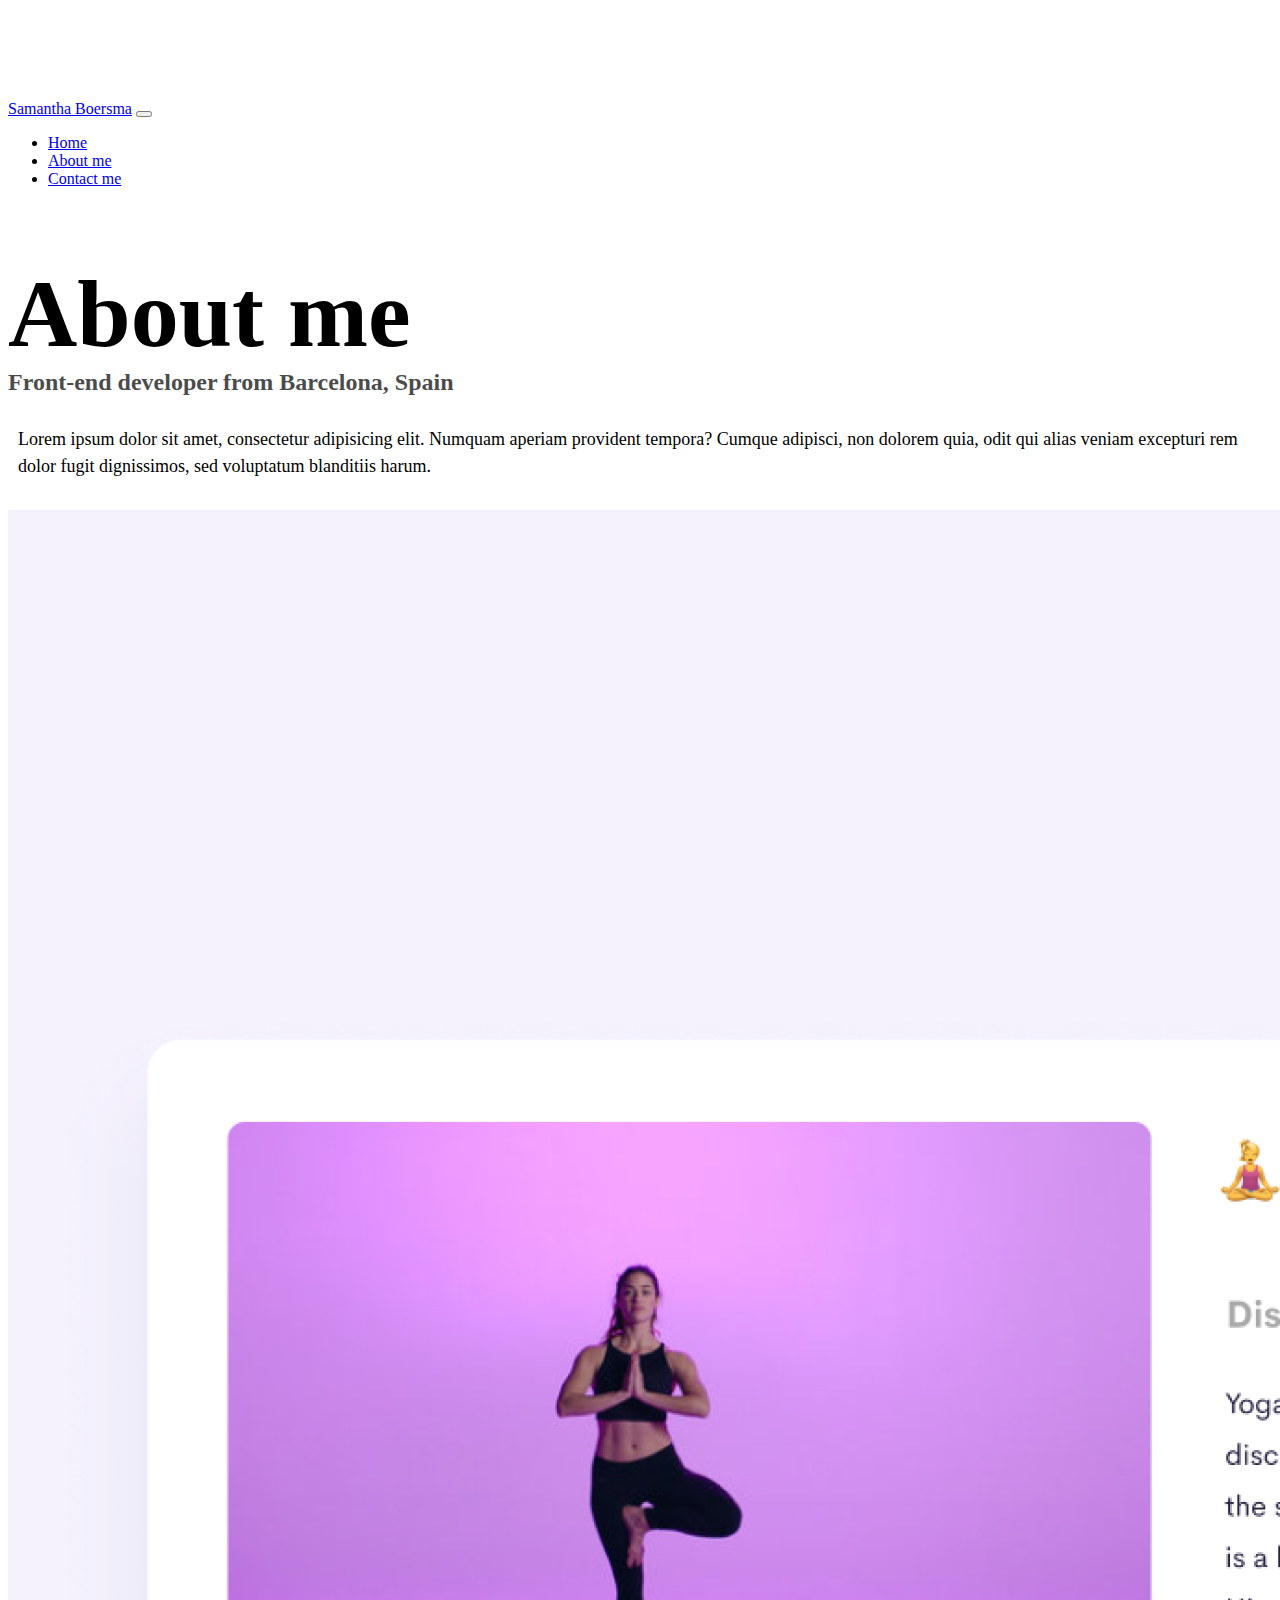
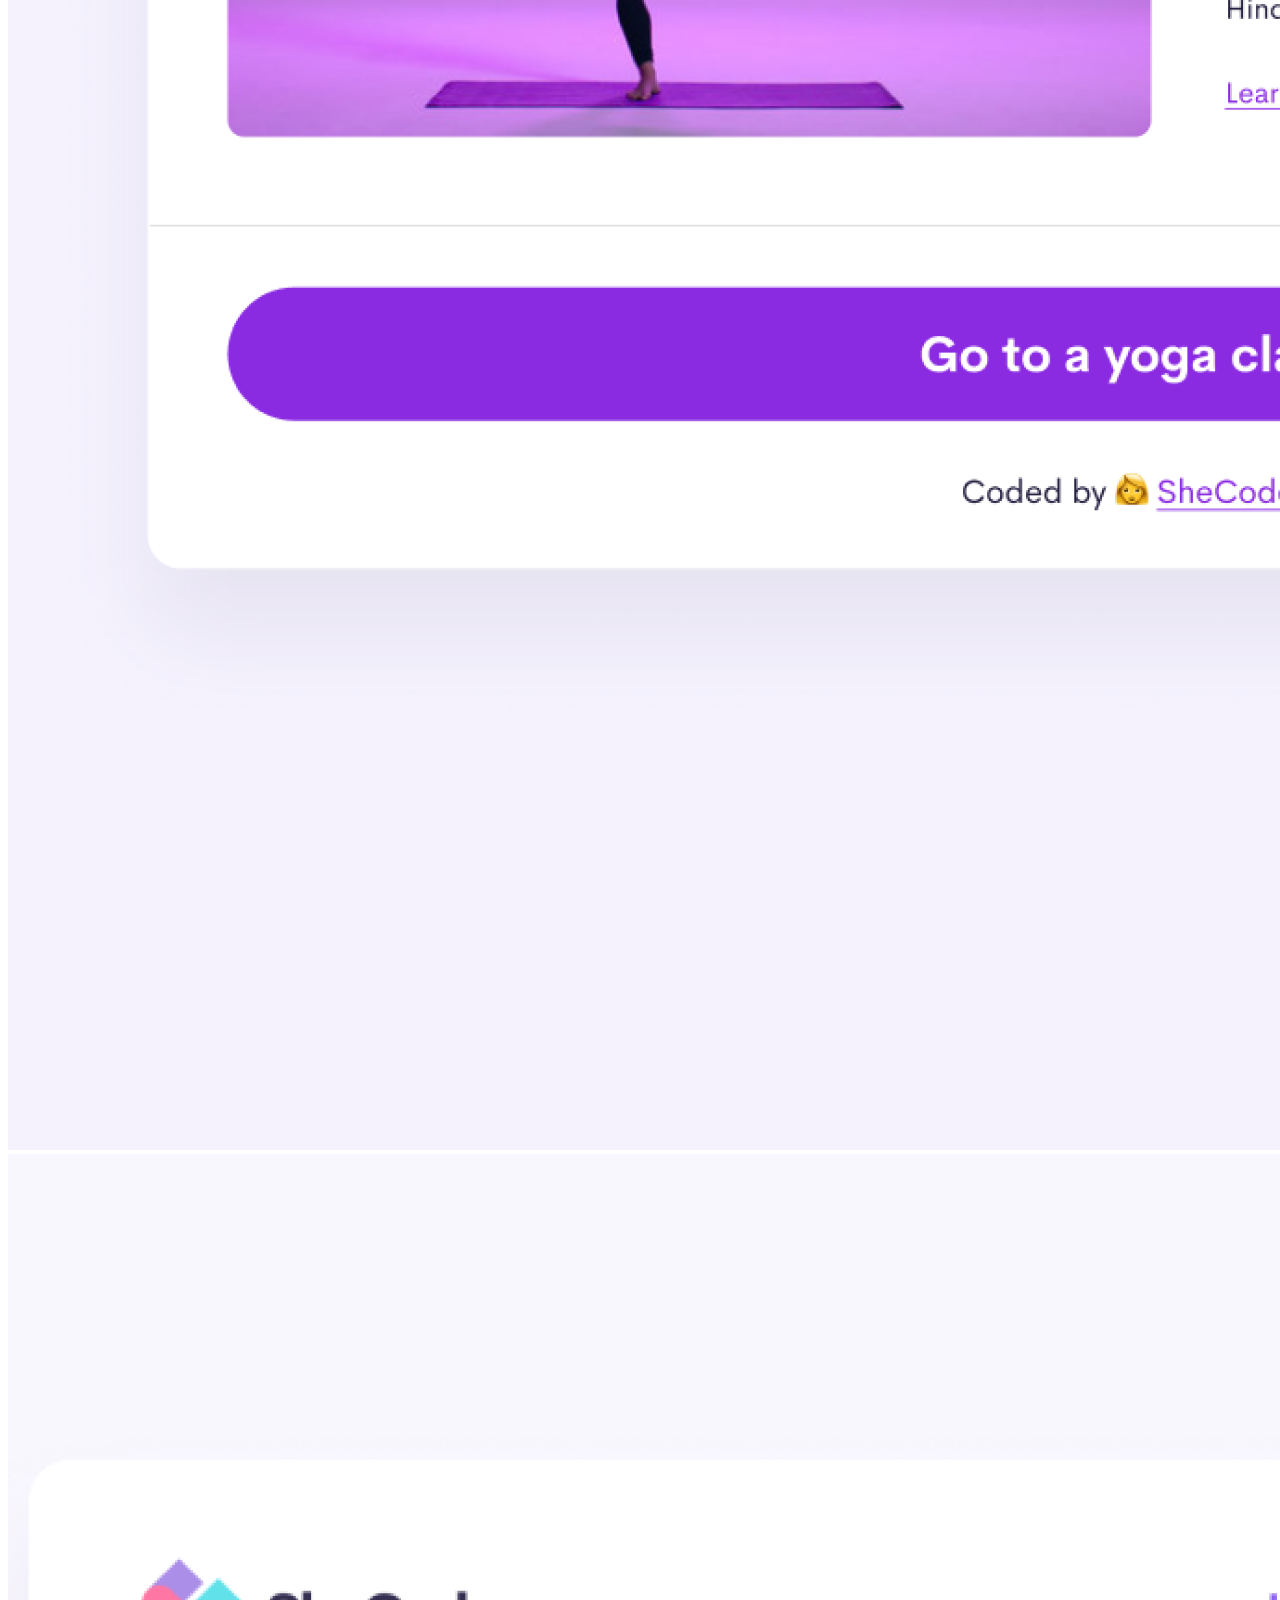
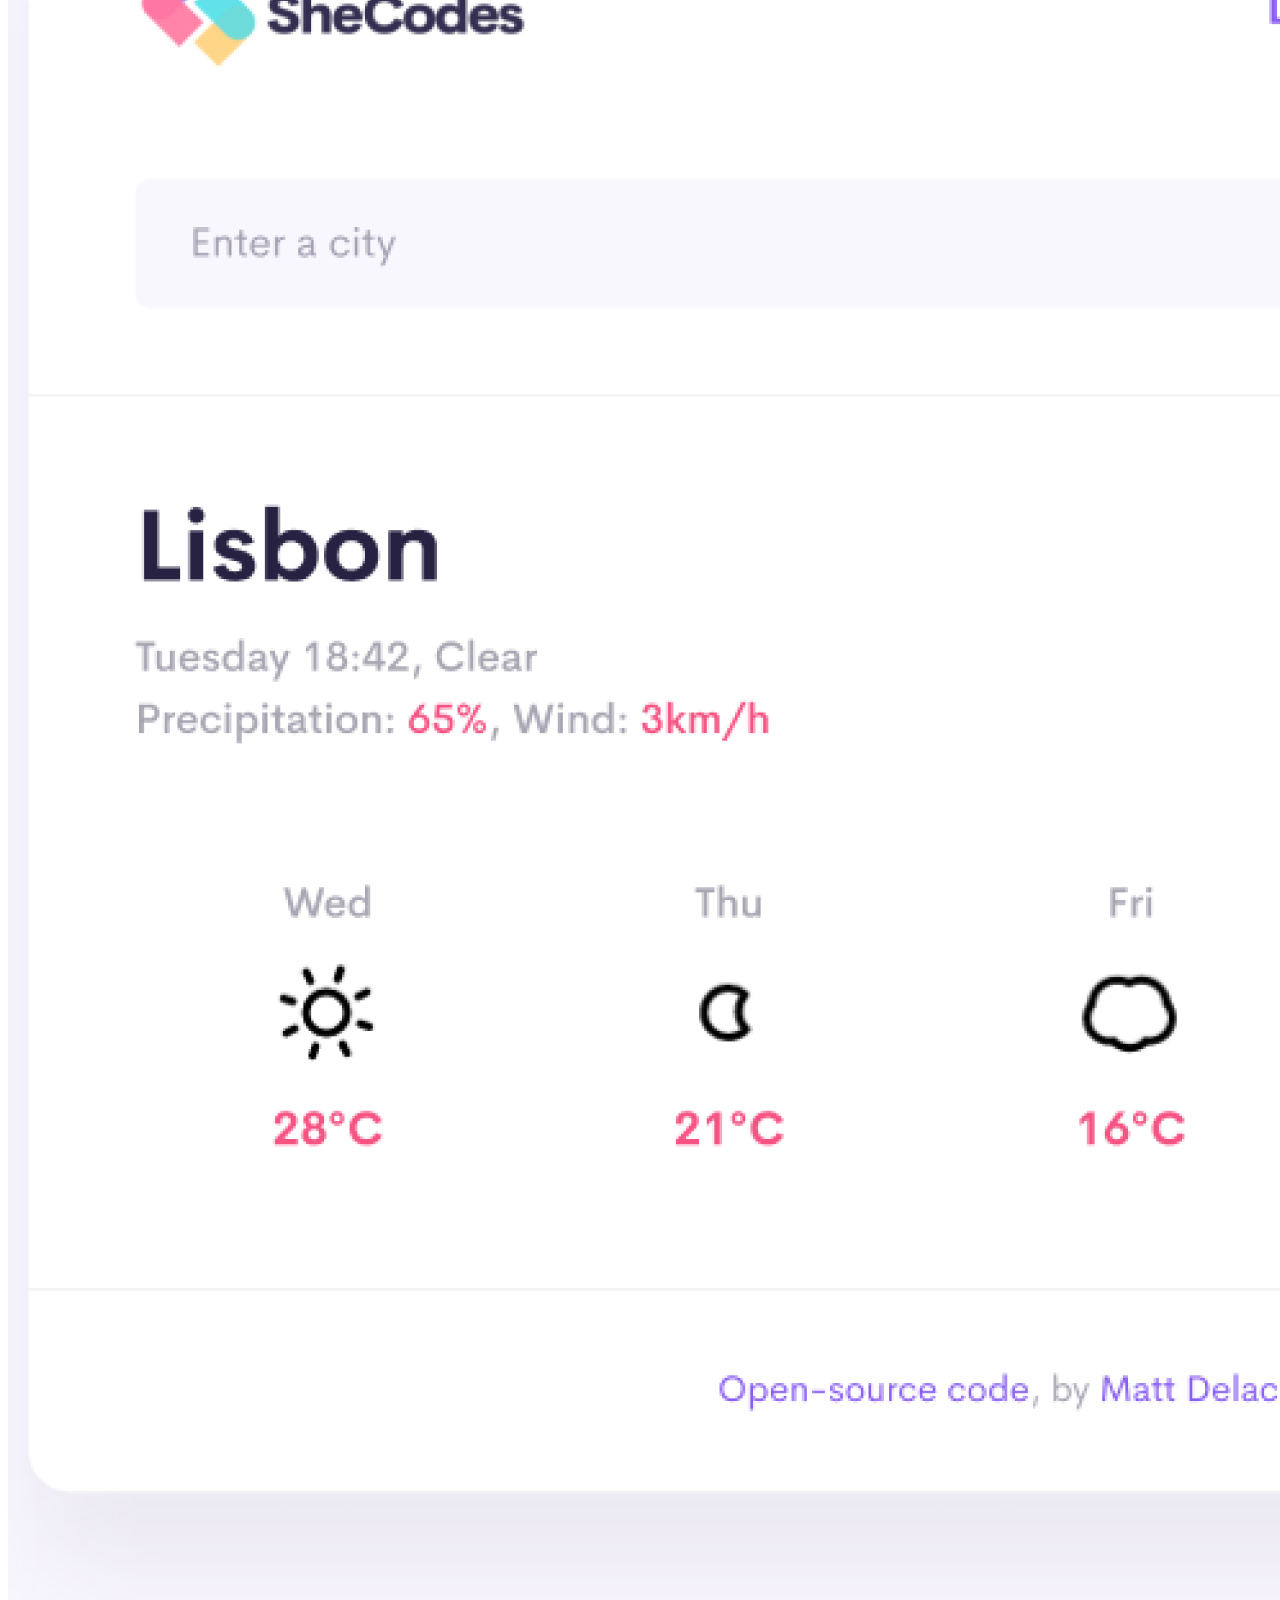
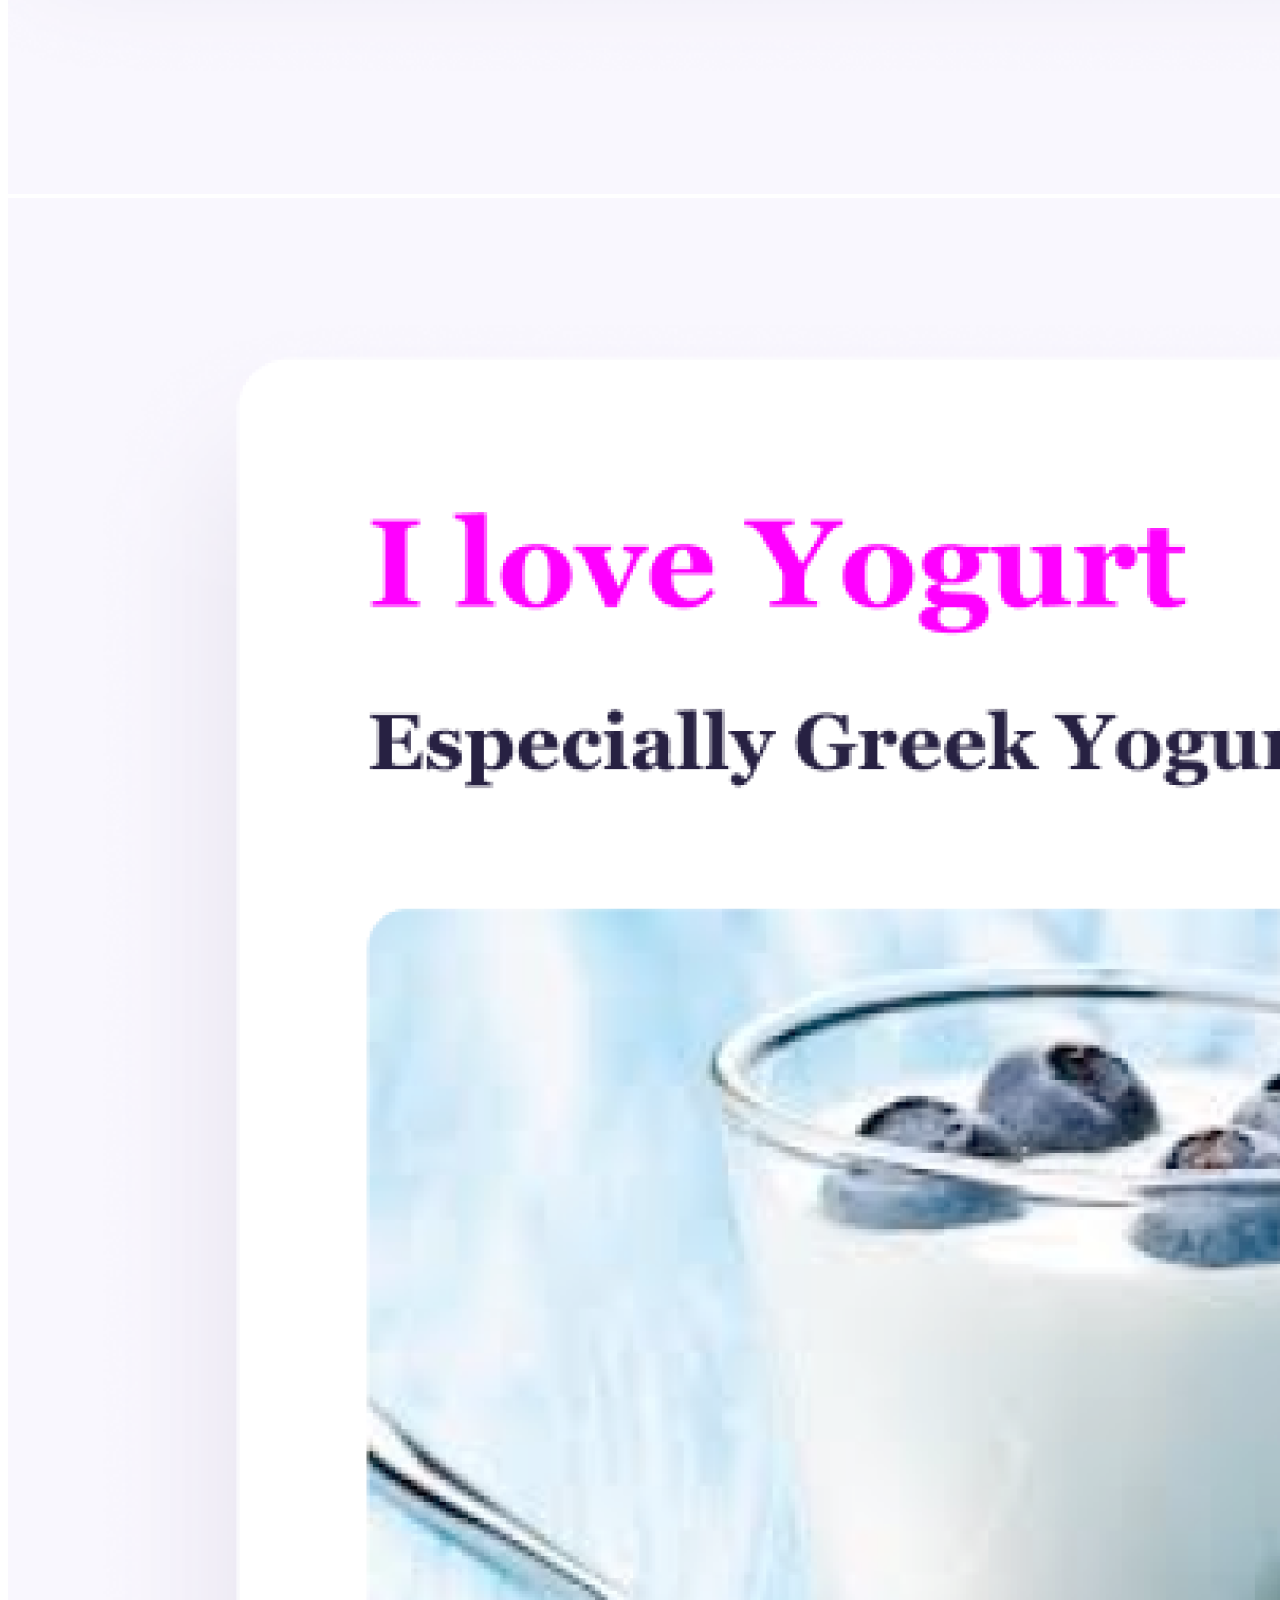
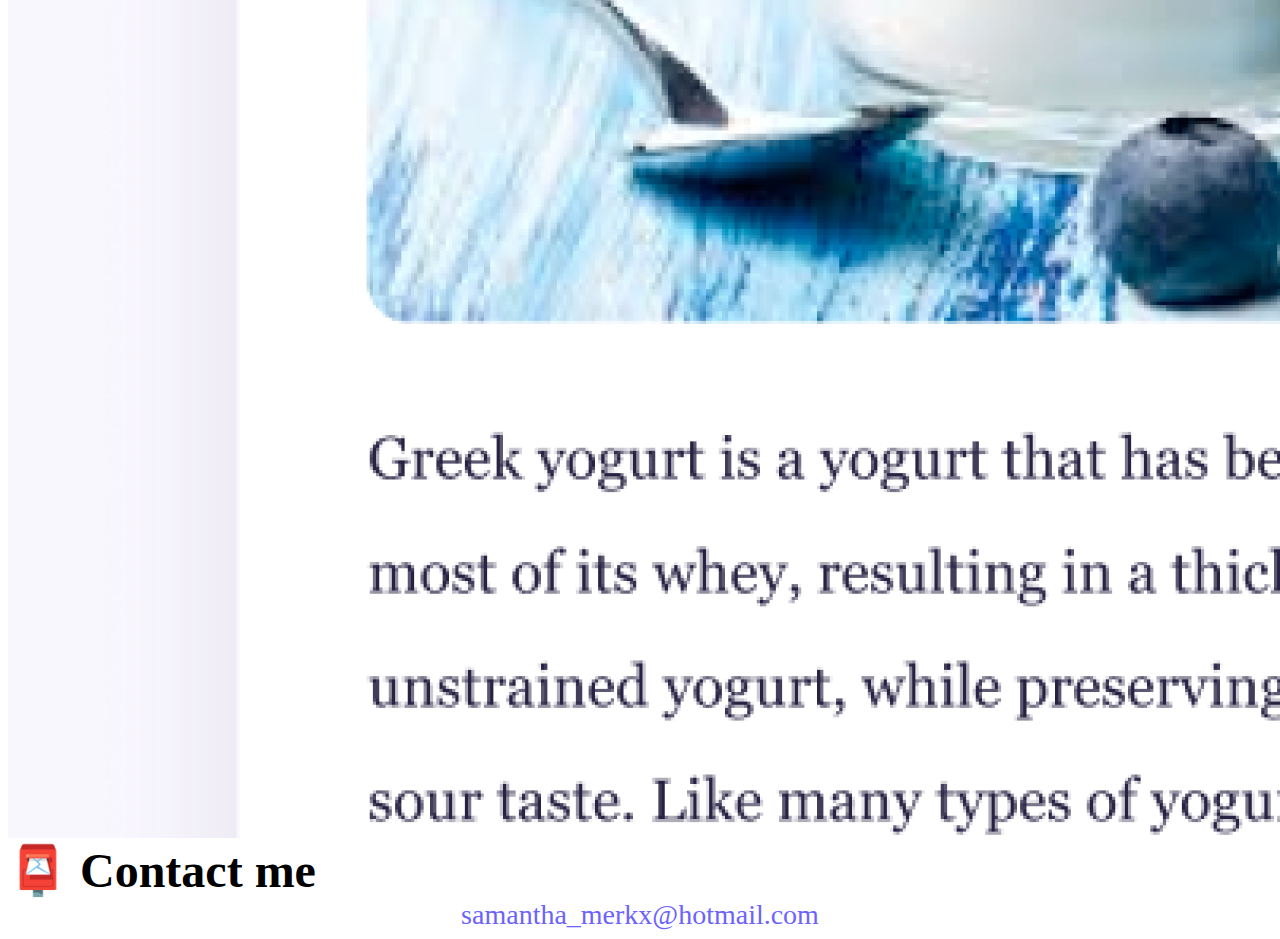
==== about.html @ 9583b8f2 "Added new respositiry" ====
<!DOCTYPE html>
<html lang="en">
  <head>
    <meta charset="UTF-8" />
    <meta http-equiv="X-UA-Compatible" content="IE=edge" />
    <meta name="viewport" content="width=device-width, initial-scale=1.0" />
    <link rel="stylesheet" href="styles.css" />
    <link
      href="https://cdn.jsdelivr.net/npm/bootstrap@5.1.3/dist/css/bootstrap.min.css"
      rel="stylesheet"
      integrity="sha384-1BmE4kWBq78iYhFldvKuhfTAU6auU8tT94WrHftjDbrCEXSU1oBoqyl2QvZ6jIW3"
      crossorigin="anonymous"
    />
    <script
      src="https://cdn.jsdelivr.net/npm/bootstrap@5.1.3/dist/js/bootstrap.bundle.min.js"
      integrity="sha384-ka7Sk0Gln4gmtz2MlQnikT1wXgYsOg+OMhuP+IlRH9sENBO0LRn5q+8nbTov4+1p"
      crossorigin="anonymous"
    ></script>
    <title>About Samantha Boersma</title>
  </head>
  <body>
    <nav class="navbar navbar-expand-lg navbar-light bg-light fixed-top">
      <div class="container">
        <a class="navbar-brand" href="index.html">Samantha Boersma</a>
        <button
          class="navbar-toggler"
          type="button"
          data-bs-toggle="collapse"
          data-bs-target="#navbarNav"
          aria-controls="navbarNav"
          aria-expanded="false"
          aria-label="Toggle navigation"
        >
          <span class="navbar-toggler-icon"></span>
        </button>
        <div class="collapse navbar-collapse" id="navbarNav">
          <ul class="navbar-nav">
            <li class="nav-item">
              <a class="nav-link" aria-current="page" href="index.html">Home</a>
            </li>
            <li class="nav-item">
              <a class="nav-link active" href="about.html">About me</a>
            </li>
            <li class="nav-item">
              <a class="nav-link" href="about.html#contact">Contact me</a>
            </li>
          </ul>
        </div>
      </div>
    </nav>
    <br />
    <br />
    <br />

    <h1 class="text-center">About me</h1>
    <h3 class="text-center">Front-end developer from Barcelona, Spain</h3>
    <div class="about-paragraphs text-center">
      <p>
        Lorem ipsum dolor sit amet, consectetur adipisicing elit. Numquam
        aperiam provident tempora? Cumque adipisci, non dolorem quia, odit qui
        alias veniam excepturi rem dolor fugit dignissimos, sed voluptatum
        blanditiis harum.
      </p>
    </div>
    <div class="container">
      <div class="row">
        <div class="col-sm-4">
          <img src="images/yoga.png" class="img-fluid p-2 shadow rounded" />
        </div>
        <div class="col-sm-4">
          <img src="images/weather.png" class="img-fluid p-2 shadow rounded" />
        </div>
        <div class="col-sm-4">
          <img src="images/yogurt.png" class="img-fluid p-2 shadow rounded" />
        </div>
      </div>
    </div>
    <div id="contact" class="mt-5">
      <h2 class="text-center">📮 Contact me</h2>
      <a href="mailto:[email]" class="email-link">samantha_merkx@hotmail.com</a>
    </div>
  </body>
</html>
---- styles.css ----
:root {
  --primary-color: #6c63ff;
  --secondary-color: #f5f2fe;
  --box-shadow: 0 5px 10px rgba(0, 0, 0, 0.3);
}

body {
  margin-top: 100px;
}

h1,
h2,
h3 {
  margin: 0;
}

h1 {
  font-size: 96px;
}

h2 {
  font-size: 48px;
}

h3 {
  font-size: 24px;
  opacity: 0.7;
}

p {
  font-size: 18px;
  line-height: 1.5;
}

.navigation-links {
  display: flex;
  margin-top: 40px;
  justify-content: center;
}

.navigation-links a {
  margin: 20px;
}

.primary-link {
  border-radius: 4px;
  padding: 20px 15px;
  text-decoration: none;
  text-transform: capitalize;
  background: var(--primary-color);
  box-shadow: var(--box-shadow);
  color: white;
}

.secondary-link {
  border-radius: 4px;
  padding: 20px 15px;
  text-decoration: none;
  text-transform: capitalize;
  color: var(--primary-color);
  border: 1px solid var(--primary-color);
}

.homepage-link {
  color: var(--primary-color);
  text-align: center;
  display: block;
}

.about-paragraphs {
  margin: 30px 0;
}

.about-paragraphs p {
  margin: 10px;
}

.email-link {
  display: flex;
  justify-content: center;
  color: var(--primary-color);
  font-size: 28px;
  text-decoration: none;
}

.email-link:hover {
  text-decoration: underline;
}
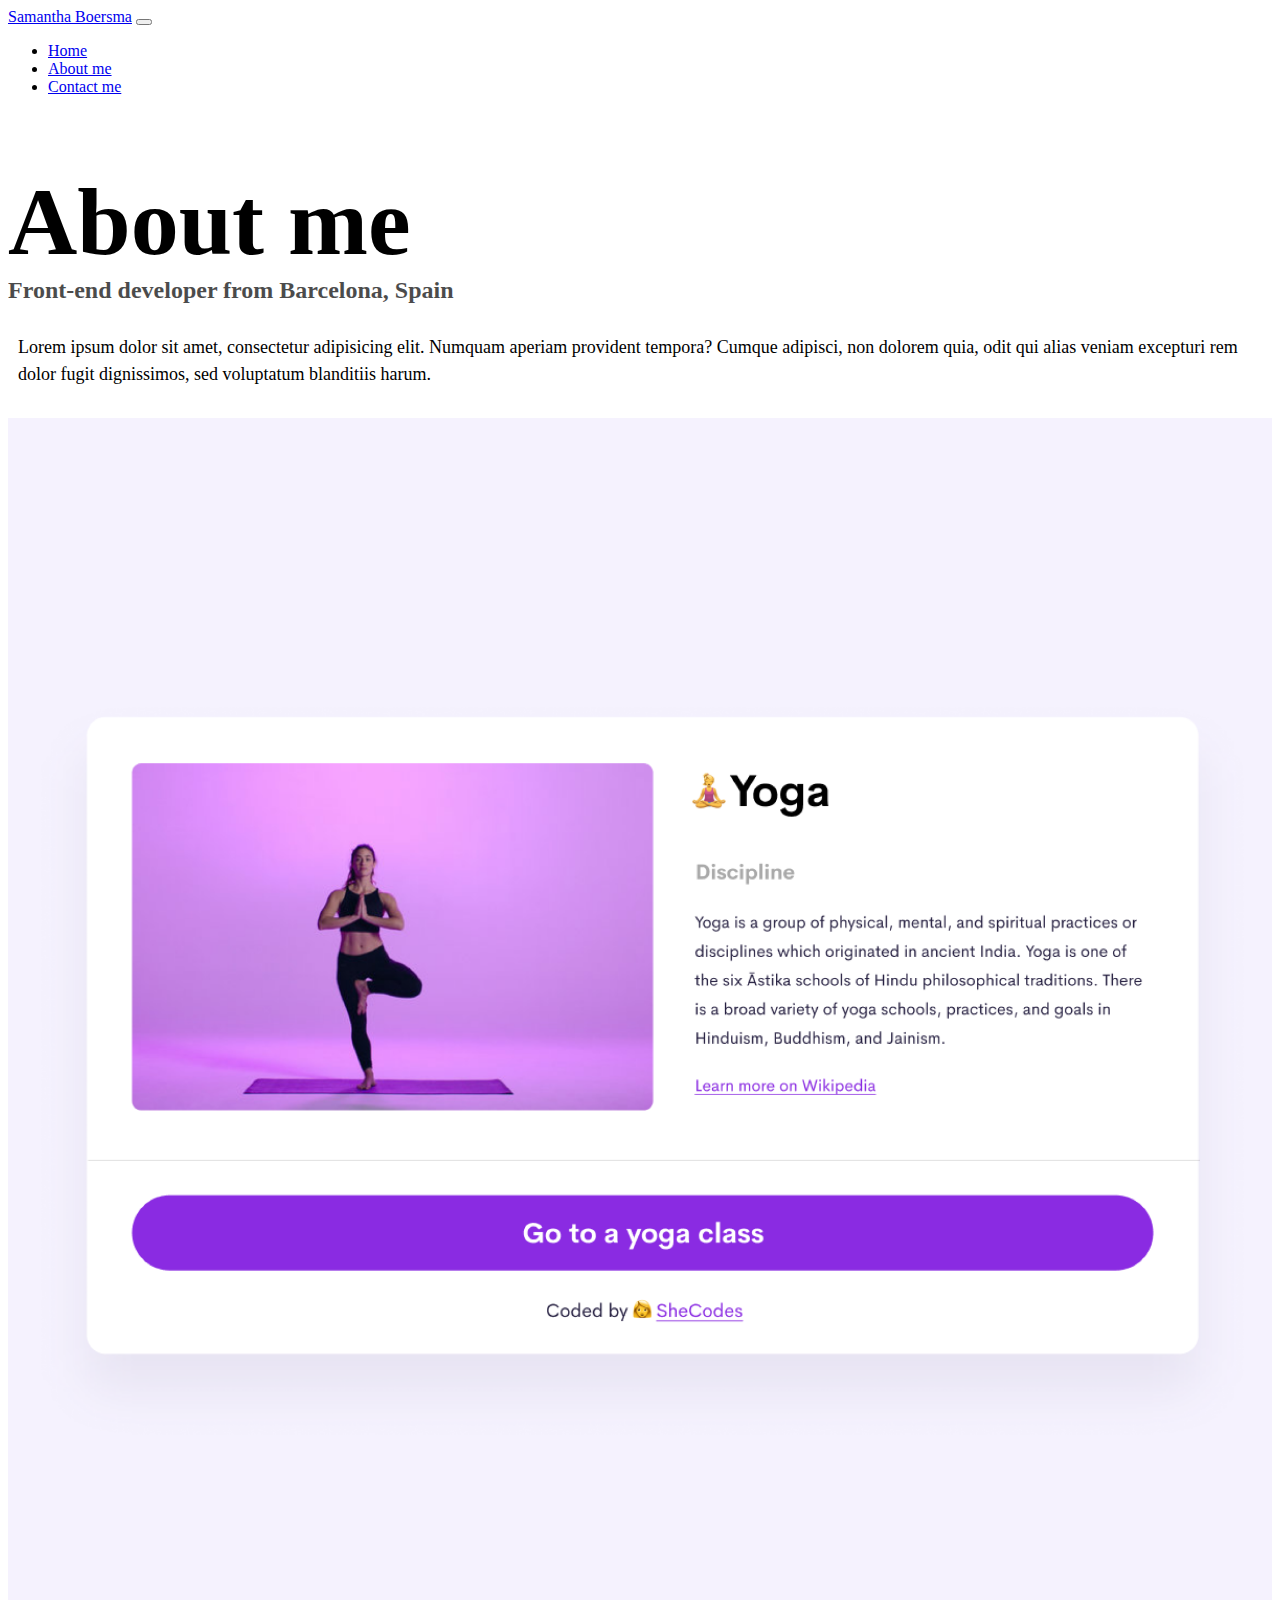
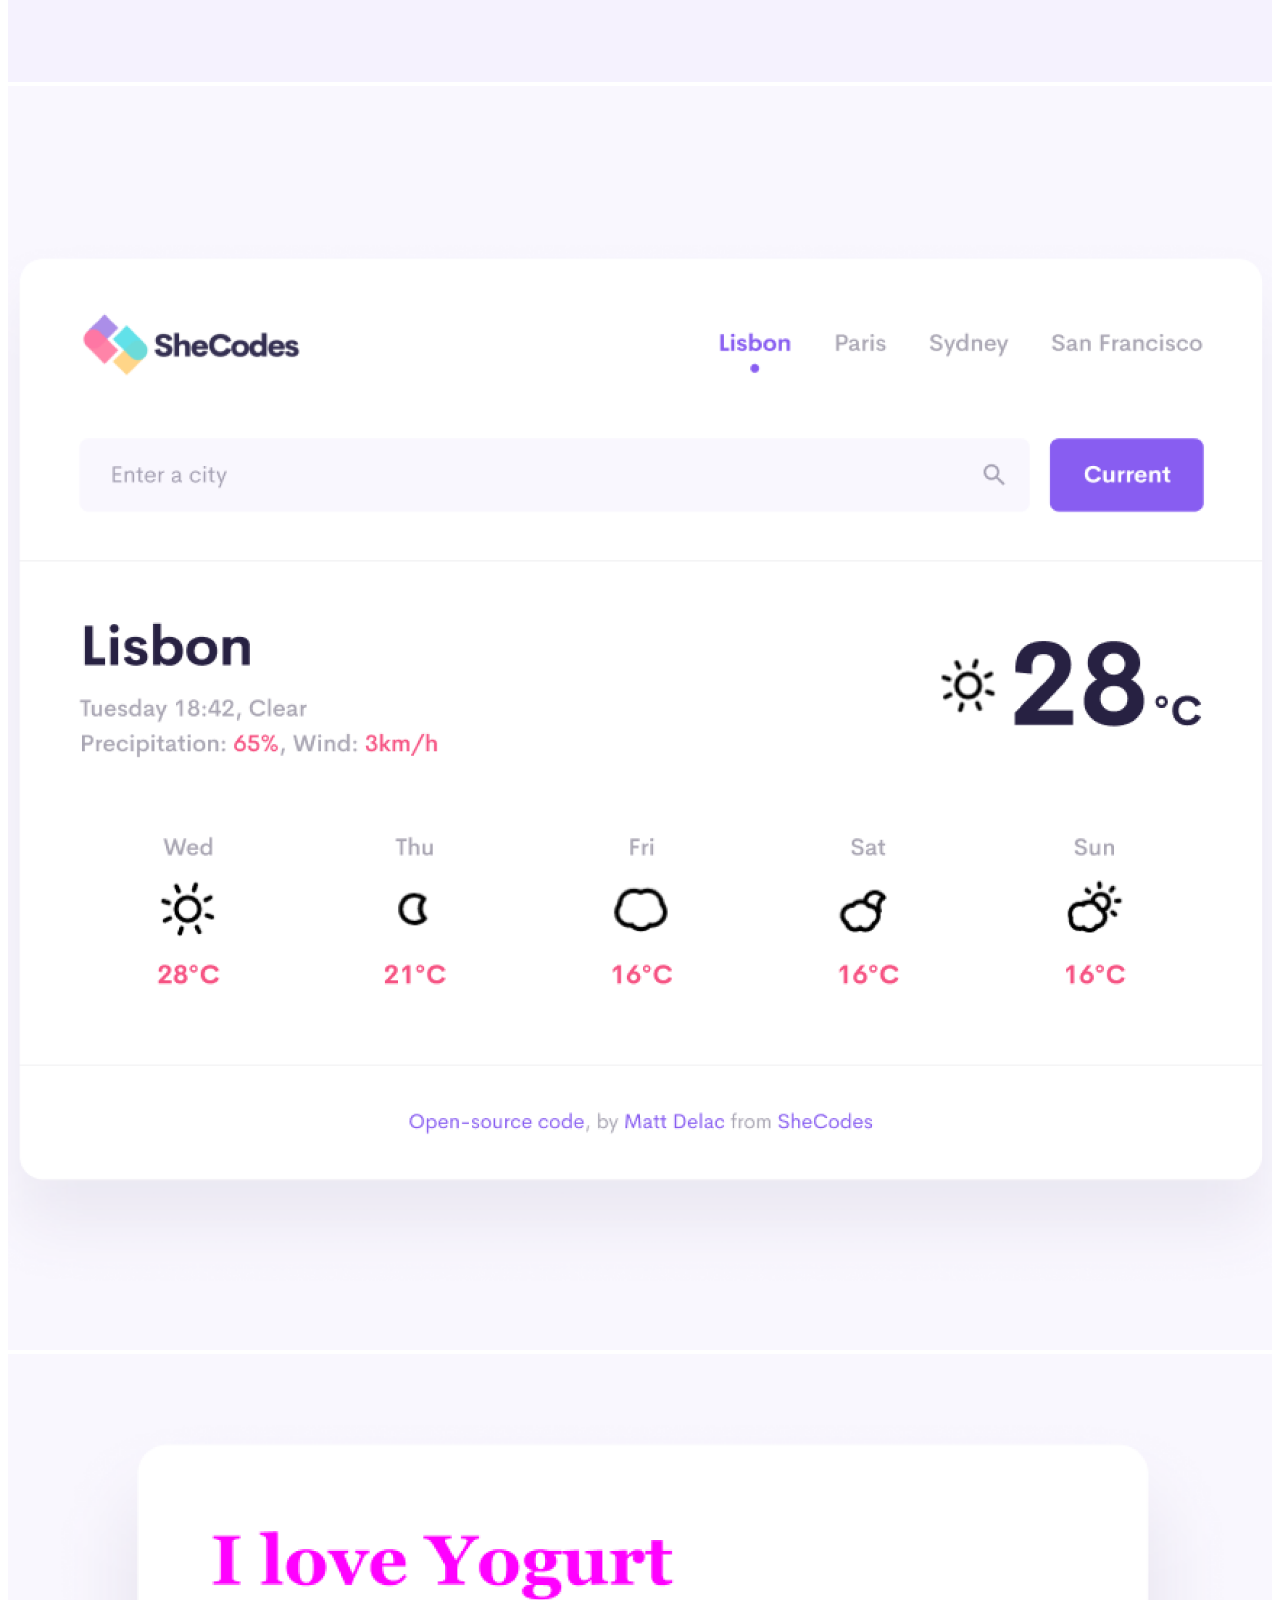
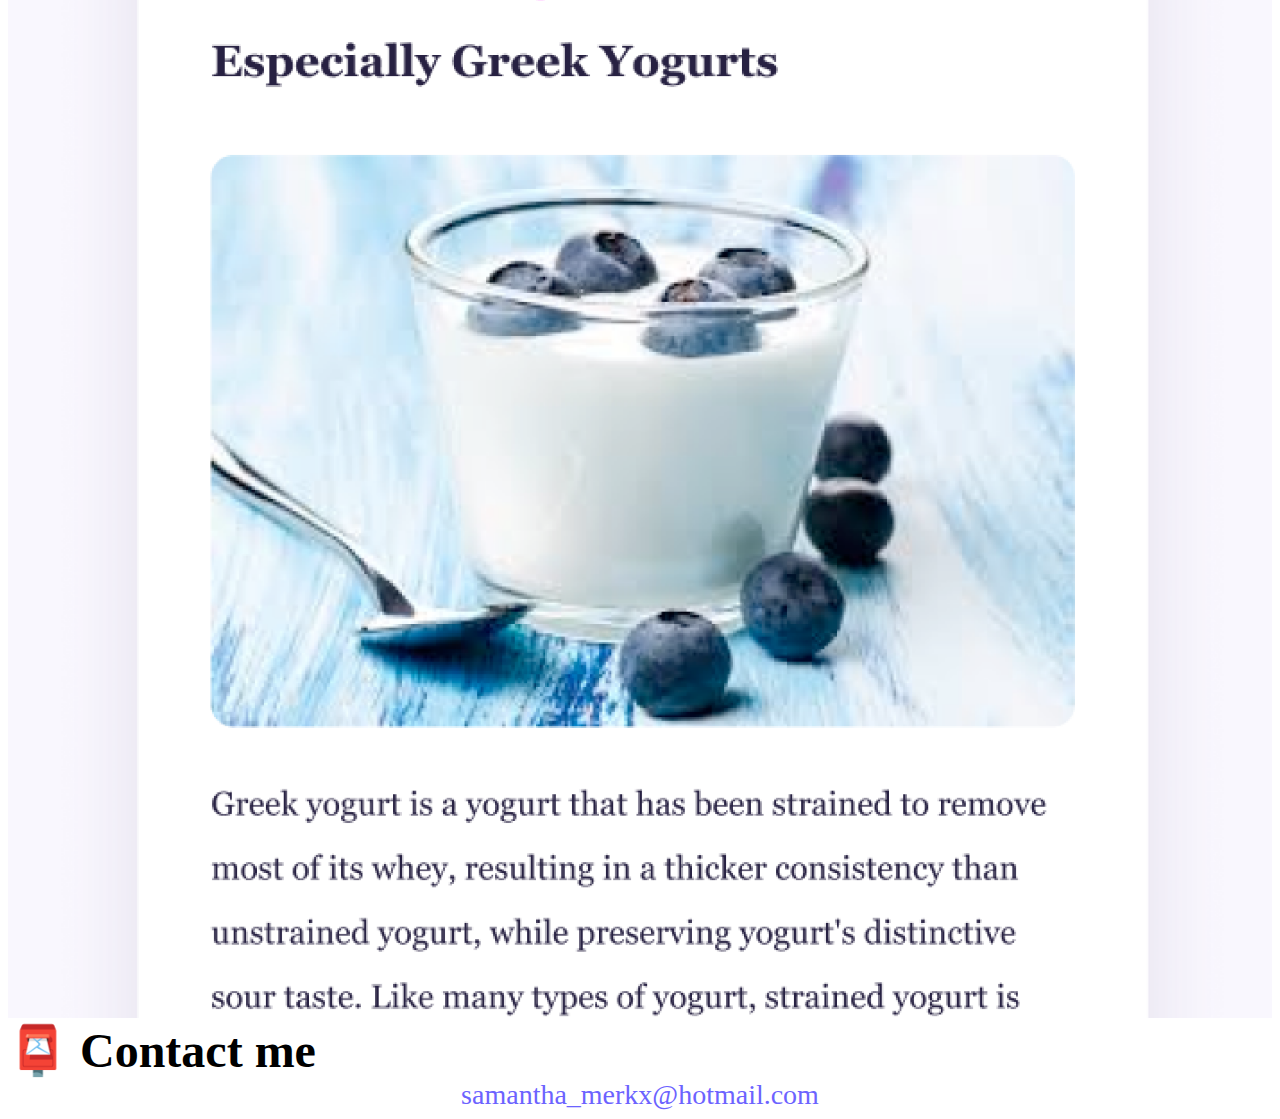
==== commit 1a4c5c9a: "SEO Updates" ====
--- a/about.html
+++ b/about.html
@@ -65,13 +65,25 @@
     <div class="container">
       <div class="row">
         <div class="col-sm-4">
-          <img src="images/yoga.png" class="img-fluid p-2 shadow rounded" />
+          <img
+            src="images/yoga.png"
+            alt="Yoga project"
+            class="img-fluid p-2 shadow rounded"
+          />
         </div>
         <div class="col-sm-4">
-          <img src="images/weather.png" class="img-fluid p-2 shadow rounded" />
+          <img
+            src="images/weather.png"
+            alt="weather project"
+            class="img-fluid p-2 shadow rounded"
+          />
         </div>
         <div class="col-sm-4">
-          <img src="images/yogurt.png" class="img-fluid p-2 shadow rounded" />
+          <img
+            src="images/yogurt.png"
+            alt="Yogurt project"
+            class="img-fluid p-2 shadow rounded"
+          />
         </div>
       </div>
     </div>
--- a/styles.css
+++ b/styles.css
@@ -5,7 +5,7 @@
 }
 
 body {
-  margin-top: 100px;
+  margin-top: 100px 0;
 }
 
 h1,
@@ -52,6 +52,10 @@
   color: white;
 }
 
+.primary-link:hover {
+  color: white;
+}
+
 .secondary-link {
   border-radius: 4px;
   padding: 20px 15px;
@@ -86,3 +90,30 @@
 .email-link:hover {
   text-decoration: underline;
 }
+
+@media (max-width: 576px) {
+  h1 {
+    font-size: 48px;
+    line-height: 1.5;
+  }
+
+  h2 {
+    font-size: 32px;
+    text-align: center;
+  }
+
+  p {
+    text-align: center;
+  }
+
+  .project-link {
+    display: block;
+    text-align: center;
+    margin: 0 20px;
+  }
+}
+
+.img-fluid {
+  max-width: 100%;
+  height: auto;
+}
